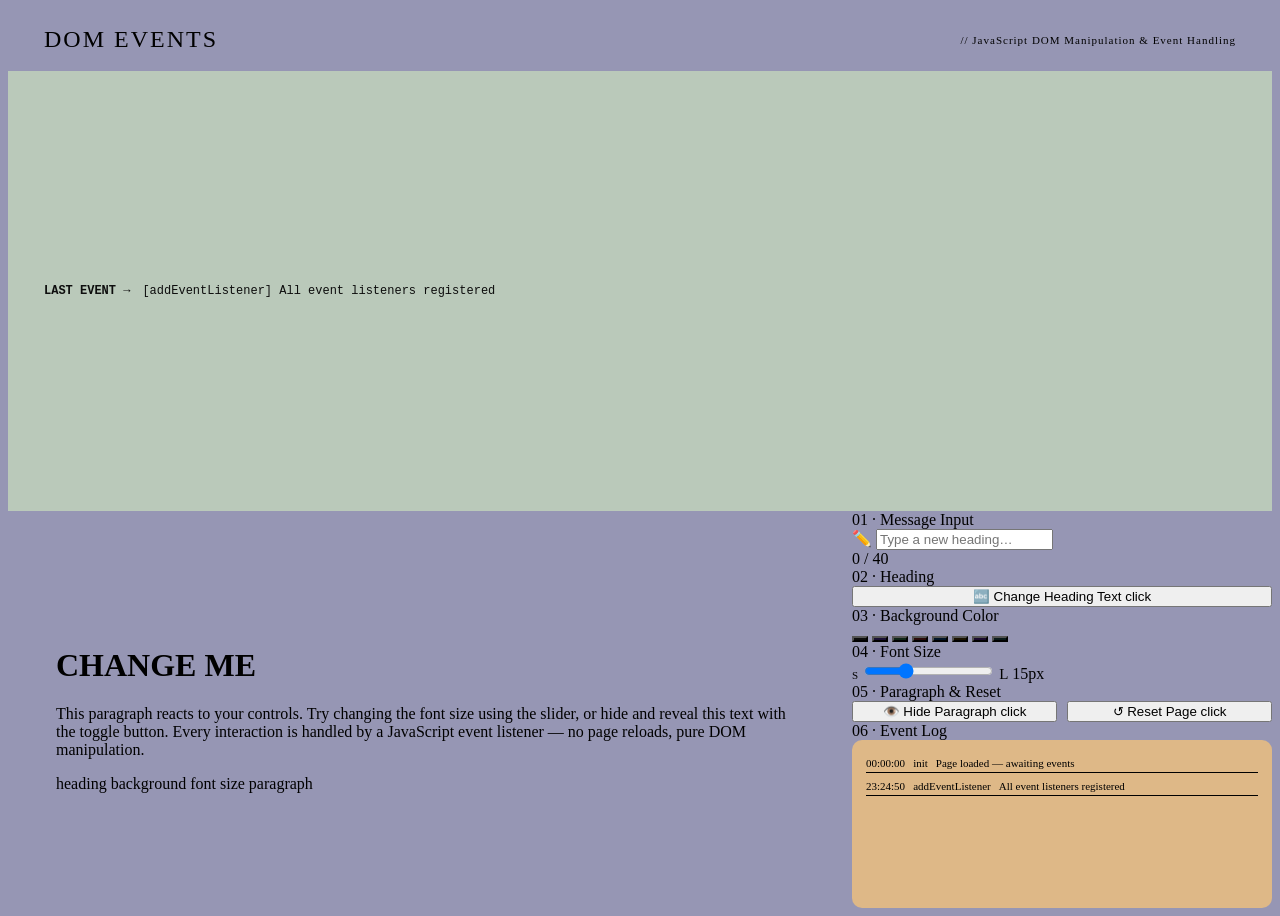
==== Lab Experiment/Exp 06/index.html @ 6e7fdeab "experiment 06" ====
<!DOCTYPE html>
<html lang="en">
<head>
    <meta charset="UTF-8">
    <meta name="viewport" content="width=device-width, initial-scale=1.0">
    <title>DOM events</title>
    <link rel="stylesheet" href="./style.css">
</head>
<body>
  
    

<div class="shell">

  <!-- TOPBAR -->
  <header class="topbar">
    <div class="topbar-logo">DOM EVENTS</div>
    <div class="topbar-sub">// JavaScript DOM Manipulation &amp; Event Handling</div>
  </header>

  <!-- TICKER -->
  <div class="ticker-bar">
    <span class="ticker-label">LAST EVENT →</span>
    <span class="ticker-text" id="tickerText">Waiting for interaction…</span>
  </div>

  <!-- ── STAGE ── -->
  <main class="stage" id="stage">
    <div>
      <h1 id="mainHeading">CHANGE ME</h1>

      <p id="mainPara">
        This paragraph reacts to your controls. Try changing the font size using the slider,
        or hide and reveal this text with the toggle button. Every interaction is handled by a
        JavaScript event listener — no page reloads, pure DOM manipulation.
      </p>

      <div class="status-row">
        <span class="badge" id="badgeHeading">
          <span class="dot"></span> heading
        </span>
        <span class="badge" id="badgeBg">
          <span class="dot"></span> background
        </span>
        <span class="badge" id="badgeFont">
          <span class="dot"></span> font size
        </span>
        <span class="badge" id="badgePara">
          <span class="dot"></span> paragraph
        </span>
      </div>
    </div>
  </main>

  <!-- ── CONTROLS ── -->
  <aside class="controls">

    <!-- INPUT -->
    <section>
      <div class="ctrl-section-title">01 · Message Input</div>
      <div class="input-wrap">
        <span class="input-icon">✏️</span>
        <input type="text" id="msgInput" maxlength="40"
               placeholder="Type a new heading…"/>
      </div>
      <div class="char-counter" id="charCounter">0 / 40</div>
    </section>

    <!-- HEADING BUTTON -->
    <section>
      <div class="ctrl-section-title">02 · Heading</div>
      <div class="btn-grid single">
        <button class="ctrl-btn glow-hover" id="btnHeading">
          <span class="btn-icon">🔤</span>
          <span class="btn-label">Change Heading Text</span>
          <span class="btn-key">click</span>
        </button>
      </div>
    </section>

    <!-- BACKGROUND COLORS -->
    <section>
      <div class="ctrl-section-title">03 · Background Color</div>
      <div class="color-grid" id="colorGrid">
        <button class="swatch-btn active" style="background:#0d0d0d" data-color="#0d0d0d" data-name="Void"></button>
        <button class="swatch-btn" style="background:#1a1035" data-color="#1a1035" data-name="Deep"></button>
        <button class="swatch-btn" style="background:#0f2518" data-color="#0f2518" data-name="Forest"></button>
        <button class="swatch-btn" style="background:#2a0a0a" data-color="#2a0a0a" data-name="Ember"></button>
        <button class="swatch-btn" style="background:#001428" data-color="#001428" data-name="Ocean"></button>
        <button class="swatch-btn" style="background:#1a1200" data-color="#1a1200" data-name="Gold"></button>
        <button class="swatch-btn" style="background:#1a0a2e" data-color="#1a0a2e" data-name="Dusk"></button>
        <button class="swatch-btn" style="background:#0a1a1a" data-color="#0a1a1a" data-name="Teal"></button>
      </div>
    </section>

    <!-- FONT SIZE -->
    <section>
      <div class="ctrl-section-title">04 · Font Size</div>
      <div class="slider-wrap">
        <span style="font-size:11px;color:var(--muted)">S</span>
        <input type="range" id="fontSlider" min="12" max="22" value="15" step="1"/>
        <span style="font-size:15px;color:var(--muted)">L</span>
        <span class="slider-val" id="sliderVal">15px</span>
      </div>
    </section>

    <!-- SHOW/HIDE + RESET -->
    <section>
      <div class="ctrl-section-title">05 · Paragraph &amp; Reset</div>
      <div class="btn-grid">
        <button class="ctrl-btn glow-hover" id="btnToggle">
          <span class="btn-icon">👁️</span>
          <span class="btn-label">Hide Paragraph</span>
          <span class="btn-key">click</span>
        </button>
        <button class="ctrl-btn glow-hover" id="btnReset" style="--accent:var(--accent2);">
          <span class="btn-icon">↺</span>
          <span class="btn-label">Reset Page</span>
          <span class="btn-key">click</span>
        </button>
      </div>
    </section>

    <!-- EVENT LOG -->
    <section>
      <div class="ctrl-section-title">06 · Event Log</div>
      <div class="log-box" id="logBox">
        <div class="log-line">
          <span class="log-time">00:00:00</span>
          <span class="log-event">init</span>
          <span class="log-detail">Page loaded — awaiting events</span>
        </div>
      </div>
    </section>

  </aside>
</div>
    <script src="./script.js"></script>
</body>
</html>
---- Lab Experiment/Exp 06/style.css ----
body {
    background: rgb(150, 150, 180);
    min-height: 100vh;
    transition: background 0.5s ease;
    cursor: default;
}

/* ── GRID LAYOUT ───────────────────────────────────────── */
.shell {
    display: grid;
    grid-template-columns: 1fr 420px;
    grid-template-rows: auto 1fr;
    min-height: 100vh;
}

/* ── TOPBAR ─────────────────────────────────────────────── */
.topbar {
    grid-column: 1 / -1;
    display: flex;
    align-items: center;
    justify-content: space-between;
    padding: 18px 36px;
    border-bottom: 1px solid var(--border);
    background: var(--surface);
}

.topbar-logo {

    font-size: 1.5rem;
    letter-spacing: 2px;
  
}

.topbar-sub {
  
    font-size: 11px;
   
    letter-spacing: 1px;
}

/* ── EVENT LOG TICKER ───────────────────────────────────── */
.ticker-bar {
    grid-column: 1 / -1;
    background: rgb(186, 201, 186);
    color: #0d0d0d;
    font-family: 'JetBrains Mono', monospace;
    font-size: 12px;
    font-weight: 500;
    padding: 6px 36px;
    display: flex;
    align-items: center;
    gap: 12px;
    overflow: hidden;
}

.ticker-label {
    white-space: nowrap;
    font-weight: 600;
}

.ticker-text {
    white-space: nowrap;
    flex: 1;
}

/* ── STAGE (left) ───────────────────────────────────────── */
.stage {
    padding: 56px 48px;
    display: flex;
    flex-direction: column;
    justify-content: center;

    transition: background 0.6s ease;
    position: relative;
    overflow: hidden;
}







/* Buttons grid */
.btn-grid {
    display: grid;
    grid-template-columns: 1fr 1fr;
    gap: 10px;
}

.btn-grid.single {
    grid-template-columns: 1fr;
}




/* Reset button */
.btn-reset {
    width: 100%;
    padding: 14px;
    background: transparent;
    border: 1px solid black;
    border-radius: 10px;
    font-size: 13px;
    font-weight: 500;
    cursor: pointer;
    transition: all .2s;
    display: flex;
    align-items: center;
    justify-content: center;
    gap: 8px;
    letter-spacing: 0.5px;
}



/* Event log */
.log-box {
    background: burlywood;
   
    border-radius: 10px;
    padding: 14px;
    height: 140px;
    overflow-y: auto;
    display: flex;
    flex-direction: column;
    gap: 4px;
}

.log-line {

    font-size: 11px;
    padding: 3px 0;
    border-bottom: 1px solid black;
    display: flex;
    gap: 8px;
    animation: logIn .2s ease;
}
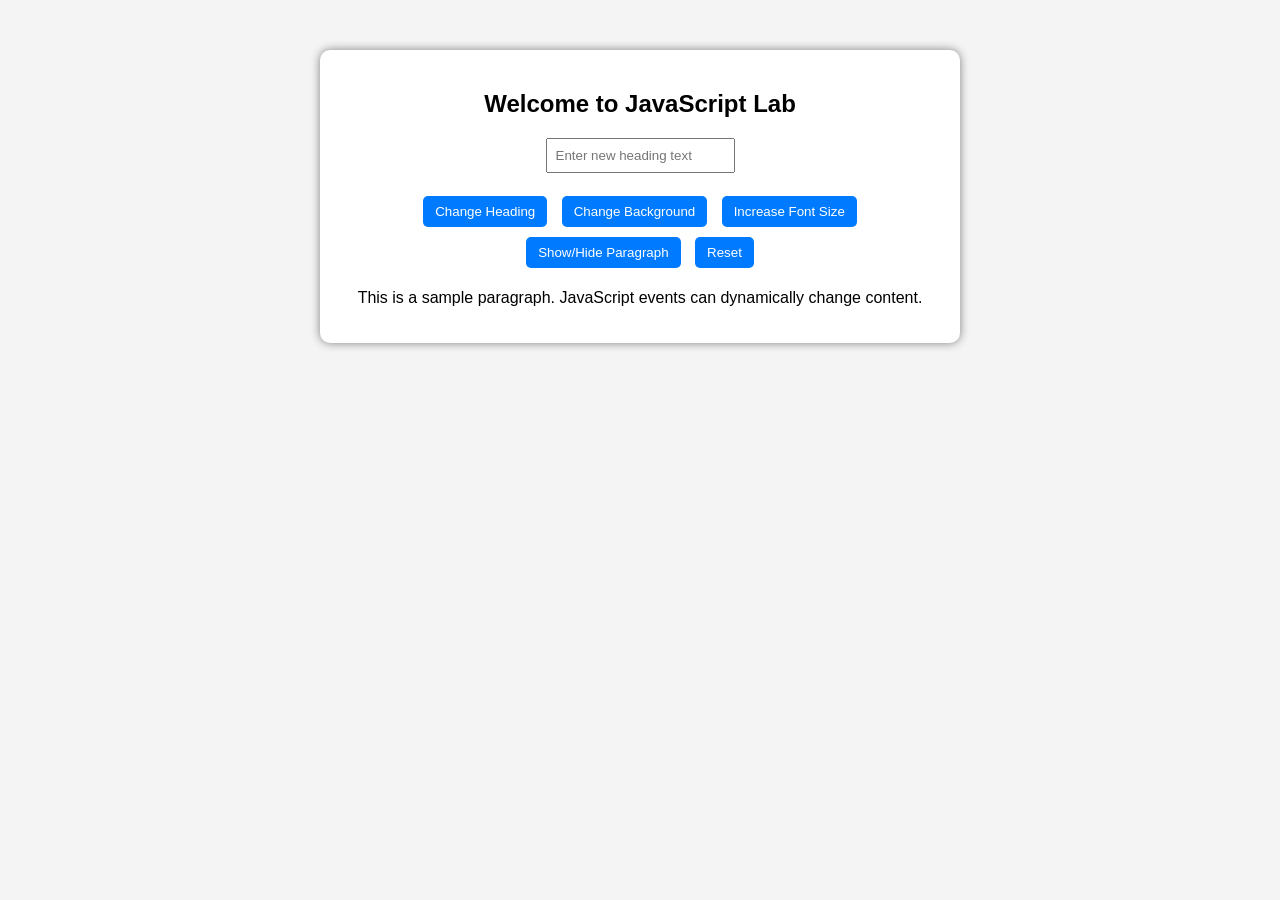
==== commit 36b13e08: "experiment 6" ====
--- a/Lab Experiment/Exp 06/index.html
+++ b/Lab Experiment/Exp 06/index.html
@@ -8,133 +8,24 @@
 </head>
 <body>
   
-    
+ <div class="container">
+    <h2 id="mainHeading">Welcome to JavaScript Lab</h2>
 
-<div class="shell">
+    <input type="text" id="userInput" placeholder="Enter new heading text">
 
-  <!-- TOPBAR -->
-  <header class="topbar">
-    <div class="topbar-logo">DOM EVENTS</div>
-    <div class="topbar-sub">// JavaScript DOM Manipulation &amp; Event Handling</div>
-  </header>
+    <br><br>
 
-  <!-- TICKER -->
-  <div class="ticker-bar">
-    <span class="ticker-label">LAST EVENT →</span>
-    <span class="ticker-text" id="tickerText">Waiting for interaction…</span>
-  </div>
+    <button id="changeTextBtn">Change Heading</button>
+    <button id="bgColorBtn">Change Background</button>
+    <button id="fontSizeBtn">Increase Font Size</button>
+    <button id="toggleBtn">Show/Hide Paragraph</button>
+    <button id="resetBtn">Reset</button>
 
-  <!-- ── STAGE ── -->
-  <main class="stage" id="stage">
-    <div>
-      <h1 id="mainHeading">CHANGE ME</h1>
+    <p id="paragraph">
+        This is a sample paragraph. JavaScript events can dynamically change content.
+    </p>
+</div>
 
-      <p id="mainPara">
-        This paragraph reacts to your controls. Try changing the font size using the slider,
-        or hide and reveal this text with the toggle button. Every interaction is handled by a
-        JavaScript event listener — no page reloads, pure DOM manipulation.
-      </p>
-
-      <div class="status-row">
-        <span class="badge" id="badgeHeading">
-          <span class="dot"></span> heading
-        </span>
-        <span class="badge" id="badgeBg">
-          <span class="dot"></span> background
-        </span>
-        <span class="badge" id="badgeFont">
-          <span class="dot"></span> font size
-        </span>
-        <span class="badge" id="badgePara">
-          <span class="dot"></span> paragraph
-        </span>
-      </div>
-    </div>
-  </main>
-
-  <!-- ── CONTROLS ── -->
-  <aside class="controls">
-
-    <!-- INPUT -->
-    <section>
-      <div class="ctrl-section-title">01 · Message Input</div>
-      <div class="input-wrap">
-        <span class="input-icon">✏️</span>
-        <input type="text" id="msgInput" maxlength="40"
-               placeholder="Type a new heading…"/>
-      </div>
-      <div class="char-counter" id="charCounter">0 / 40</div>
-    </section>
-
-    <!-- HEADING BUTTON -->
-    <section>
-      <div class="ctrl-section-title">02 · Heading</div>
-      <div class="btn-grid single">
-        <button class="ctrl-btn glow-hover" id="btnHeading">
-          <span class="btn-icon">🔤</span>
-          <span class="btn-label">Change Heading Text</span>
-          <span class="btn-key">click</span>
-        </button>
-      </div>
-    </section>
-
-    <!-- BACKGROUND COLORS -->
-    <section>
-      <div class="ctrl-section-title">03 · Background Color</div>
-      <div class="color-grid" id="colorGrid">
-        <button class="swatch-btn active" style="background:#0d0d0d" data-color="#0d0d0d" data-name="Void"></button>
-        <button class="swatch-btn" style="background:#1a1035" data-color="#1a1035" data-name="Deep"></button>
-        <button class="swatch-btn" style="background:#0f2518" data-color="#0f2518" data-name="Forest"></button>
-        <button class="swatch-btn" style="background:#2a0a0a" data-color="#2a0a0a" data-name="Ember"></button>
-        <button class="swatch-btn" style="background:#001428" data-color="#001428" data-name="Ocean"></button>
-        <button class="swatch-btn" style="background:#1a1200" data-color="#1a1200" data-name="Gold"></button>
-        <button class="swatch-btn" style="background:#1a0a2e" data-color="#1a0a2e" data-name="Dusk"></button>
-        <button class="swatch-btn" style="background:#0a1a1a" data-color="#0a1a1a" data-name="Teal"></button>
-      </div>
-    </section>
-
-    <!-- FONT SIZE -->
-    <section>
-      <div class="ctrl-section-title">04 · Font Size</div>
-      <div class="slider-wrap">
-        <span style="font-size:11px;color:var(--muted)">S</span>
-        <input type="range" id="fontSlider" min="12" max="22" value="15" step="1"/>
-        <span style="font-size:15px;color:var(--muted)">L</span>
-        <span class="slider-val" id="sliderVal">15px</span>
-      </div>
-    </section>
-
-    <!-- SHOW/HIDE + RESET -->
-    <section>
-      <div class="ctrl-section-title">05 · Paragraph &amp; Reset</div>
-      <div class="btn-grid">
-        <button class="ctrl-btn glow-hover" id="btnToggle">
-          <span class="btn-icon">👁️</span>
-          <span class="btn-label">Hide Paragraph</span>
-          <span class="btn-key">click</span>
-        </button>
-        <button class="ctrl-btn glow-hover" id="btnReset" style="--accent:var(--accent2);">
-          <span class="btn-icon">↺</span>
-          <span class="btn-label">Reset Page</span>
-          <span class="btn-key">click</span>
-        </button>
-      </div>
-    </section>
-
-    <!-- EVENT LOG -->
-    <section>
-      <div class="ctrl-section-title">06 · Event Log</div>
-      <div class="log-box" id="logBox">
-        <div class="log-line">
-          <span class="log-time">00:00:00</span>
-          <span class="log-event">init</span>
-          <span class="log-detail">Page loaded — awaiting events</span>
-        </div>
-      </div>
-    </section>
-
-  </aside>
-</div>
     <script src="./script.js"></script>
 </body>
 </html>
--- a/Lab Experiment/Exp 06/style.css
+++ b/Lab Experiment/Exp 06/style.css
@@ -1,139 +1,32 @@
 body {
-    background: rgb(150, 150, 180);
-    min-height: 100vh;
-    transition: background 0.5s ease;
-    cursor: default;
+    font-family: Arial;
+    background-color: #f4f4f4;
+    text-align: center;
 }
 
-/* ── GRID LAYOUT ───────────────────────────────────────── */
-.shell {
-    display: grid;
-    grid-template-columns: 1fr 420px;
-    grid-template-rows: auto 1fr;
-    min-height: 100vh;
+.container {
+    width: 600px;
+    margin: 50px auto;
+    padding: 20px;
+    background: white;
+    border-radius: 10px;
+    box-shadow: 0 0 10px gray;
 }
 
-/* ── TOPBAR ─────────────────────────────────────────────── */
-.topbar {
-    grid-column: 1 / -1;
-    display: flex;
-    align-items: center;
-    justify-content: space-between;
-    padding: 18px 36px;
-    border-bottom: 1px solid var(--border);
-    background: var(--surface);
+button {
+    padding: 8px 12px;
+    margin: 5px;
+    background-color: #007bff;
+    color: white;
+    border: none;
+    border-radius: 5px;
+    cursor: pointer;
 }
 
-.topbar-logo {
-
-    font-size: 1.5rem;
-    letter-spacing: 2px;
-  
+button:hover {
+    background-color: #0056b3;
 }
 
-.topbar-sub {
-  
-    font-size: 11px;
-   
-    letter-spacing: 1px;
-}
-
-/* ── EVENT LOG TICKER ───────────────────────────────────── */
-.ticker-bar {
-    grid-column: 1 / -1;
-    background: rgb(186, 201, 186);
-    color: #0d0d0d;
-    font-family: 'JetBrains Mono', monospace;
-    font-size: 12px;
-    font-weight: 500;
-    padding: 6px 36px;
-    display: flex;
-    align-items: center;
-    gap: 12px;
-    overflow: hidden;
-}
-
-.ticker-label {
-    white-space: nowrap;
-    font-weight: 600;
-}
-
-.ticker-text {
-    white-space: nowrap;
-    flex: 1;
-}
-
-/* ── STAGE (left) ───────────────────────────────────────── */
-.stage {
-    padding: 56px 48px;
-    display: flex;
-    flex-direction: column;
-    justify-content: center;
-
-    transition: background 0.6s ease;
-    position: relative;
-    overflow: hidden;
-}
-
-
-
-
-
-
-
-/* Buttons grid */
-.btn-grid {
-    display: grid;
-    grid-template-columns: 1fr 1fr;
-    gap: 10px;
-}
-
-.btn-grid.single {
-    grid-template-columns: 1fr;
-}
-
-
-
-
-/* Reset button */
-.btn-reset {
-    width: 100%;
-    padding: 14px;
-    background: transparent;
-    border: 1px solid black;
-    border-radius: 10px;
-    font-size: 13px;
-    font-weight: 500;
-    cursor: pointer;
-    transition: all .2s;
-    display: flex;
-    align-items: center;
-    justify-content: center;
-    gap: 8px;
-    letter-spacing: 0.5px;
-}
-
-
-
-/* Event log */
-.log-box {
-    background: burlywood;
-   
-    border-radius: 10px;
-    padding: 14px;
-    height: 140px;
-    overflow-y: auto;
-    display: flex;
-    flex-direction: column;
-    gap: 4px;
-}
-
-.log-line {
-
-    font-size: 11px;
-    padding: 3px 0;
-    border-bottom: 1px solid black;
-    display: flex;
-    gap: 8px;
-    animation: logIn .2s ease;
-}+input {
+    padding: 8px;
+    wid
